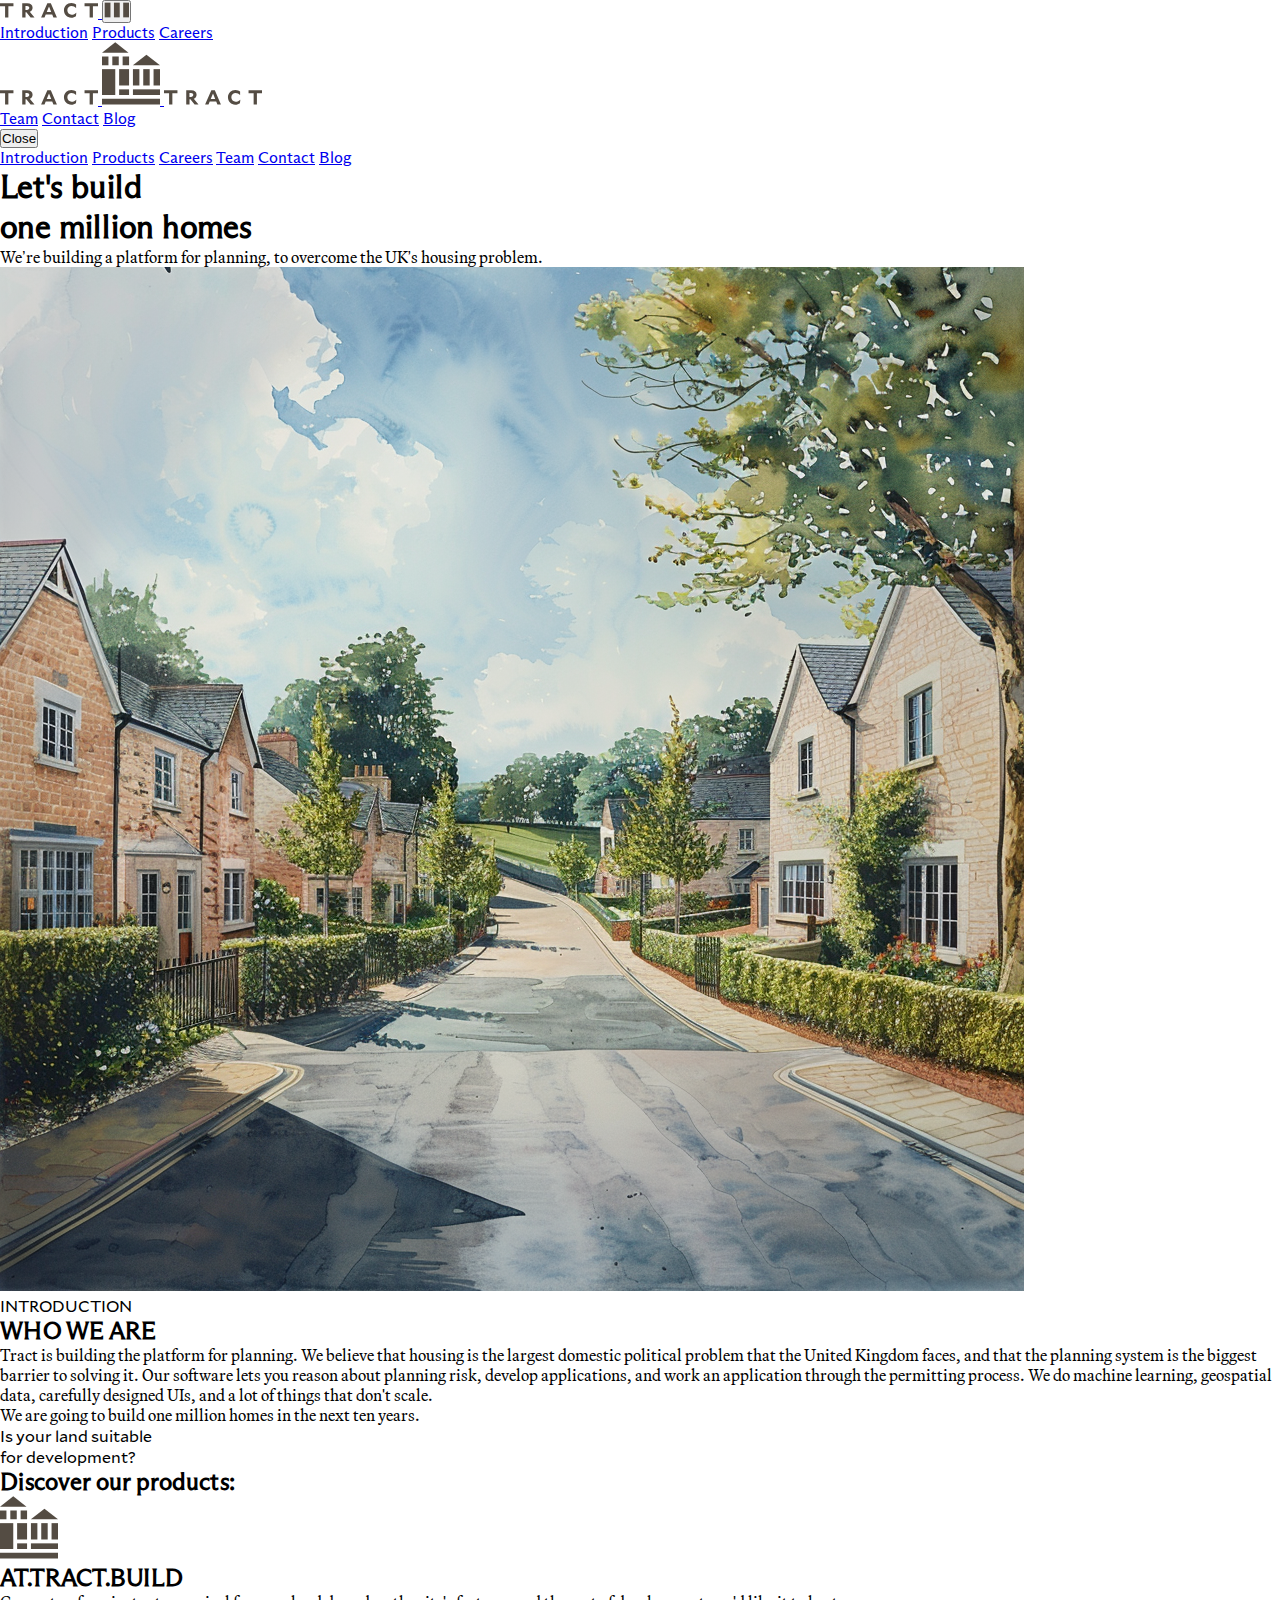
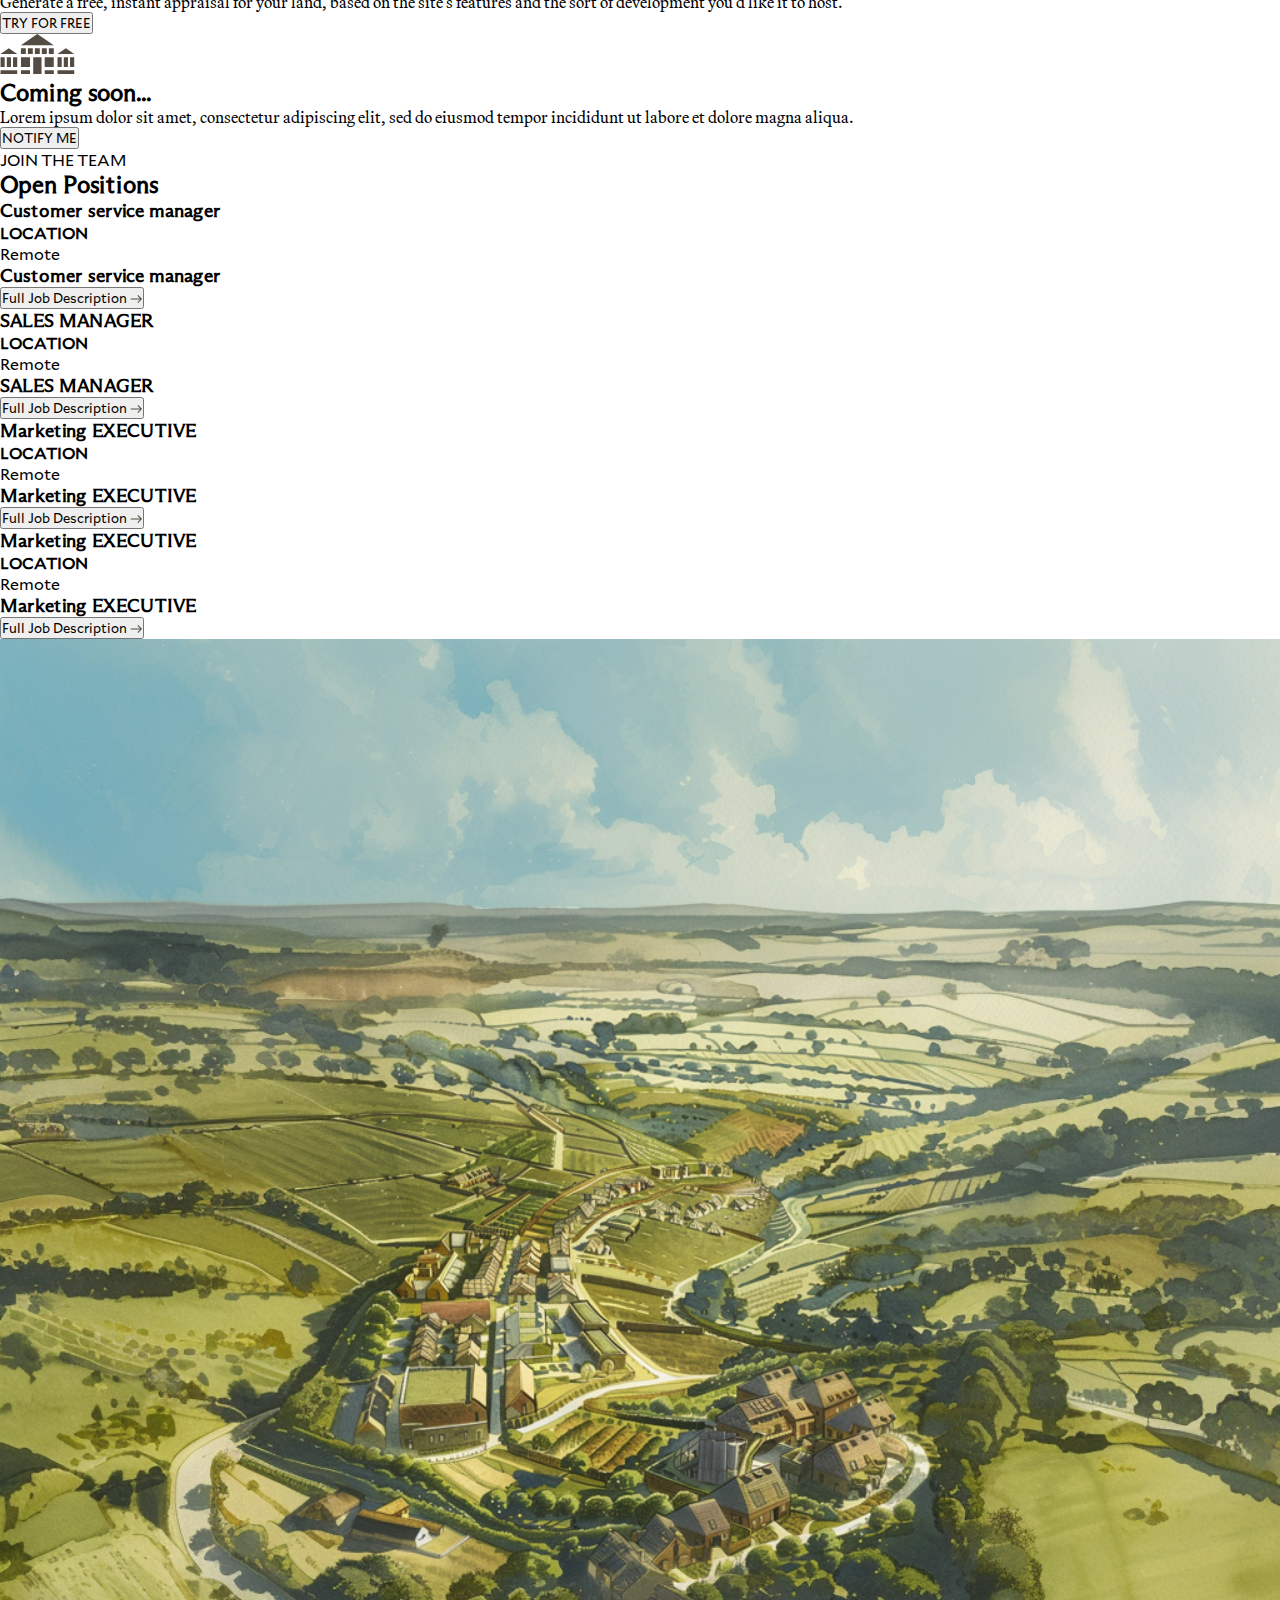
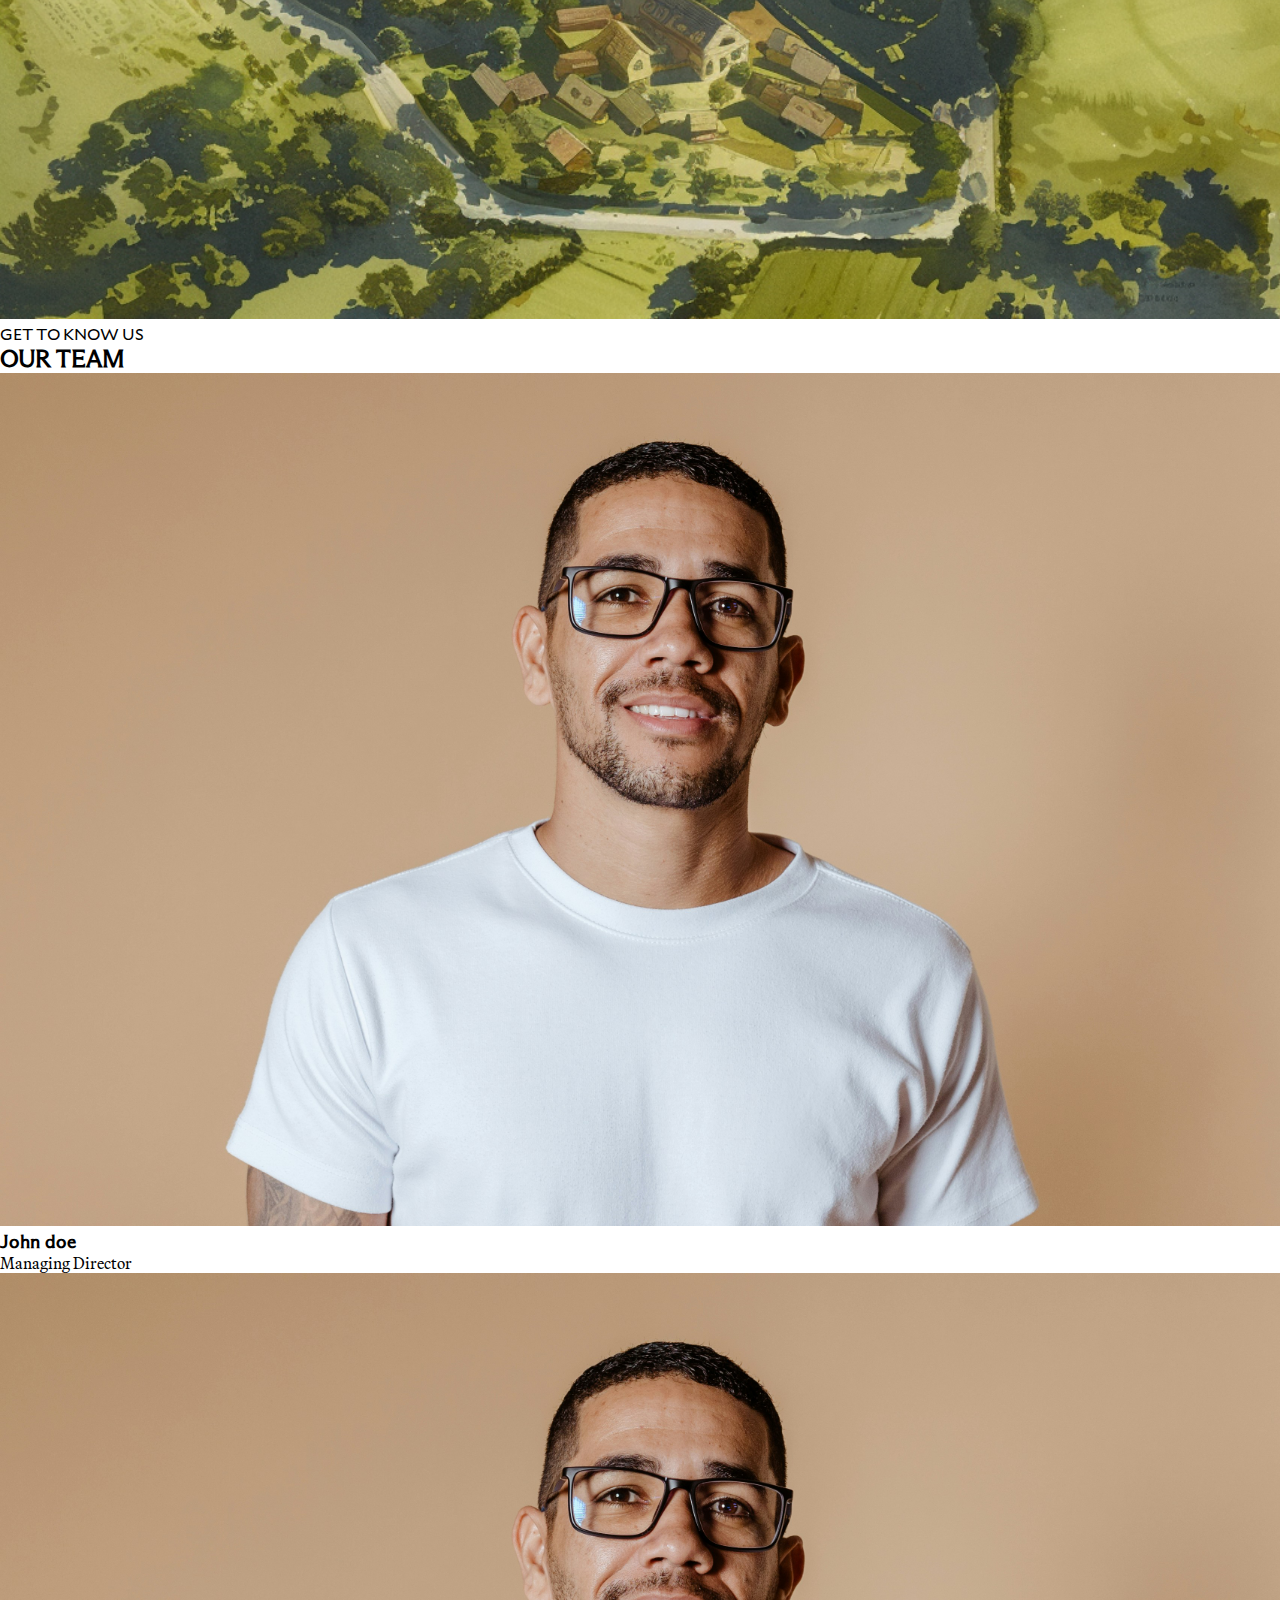
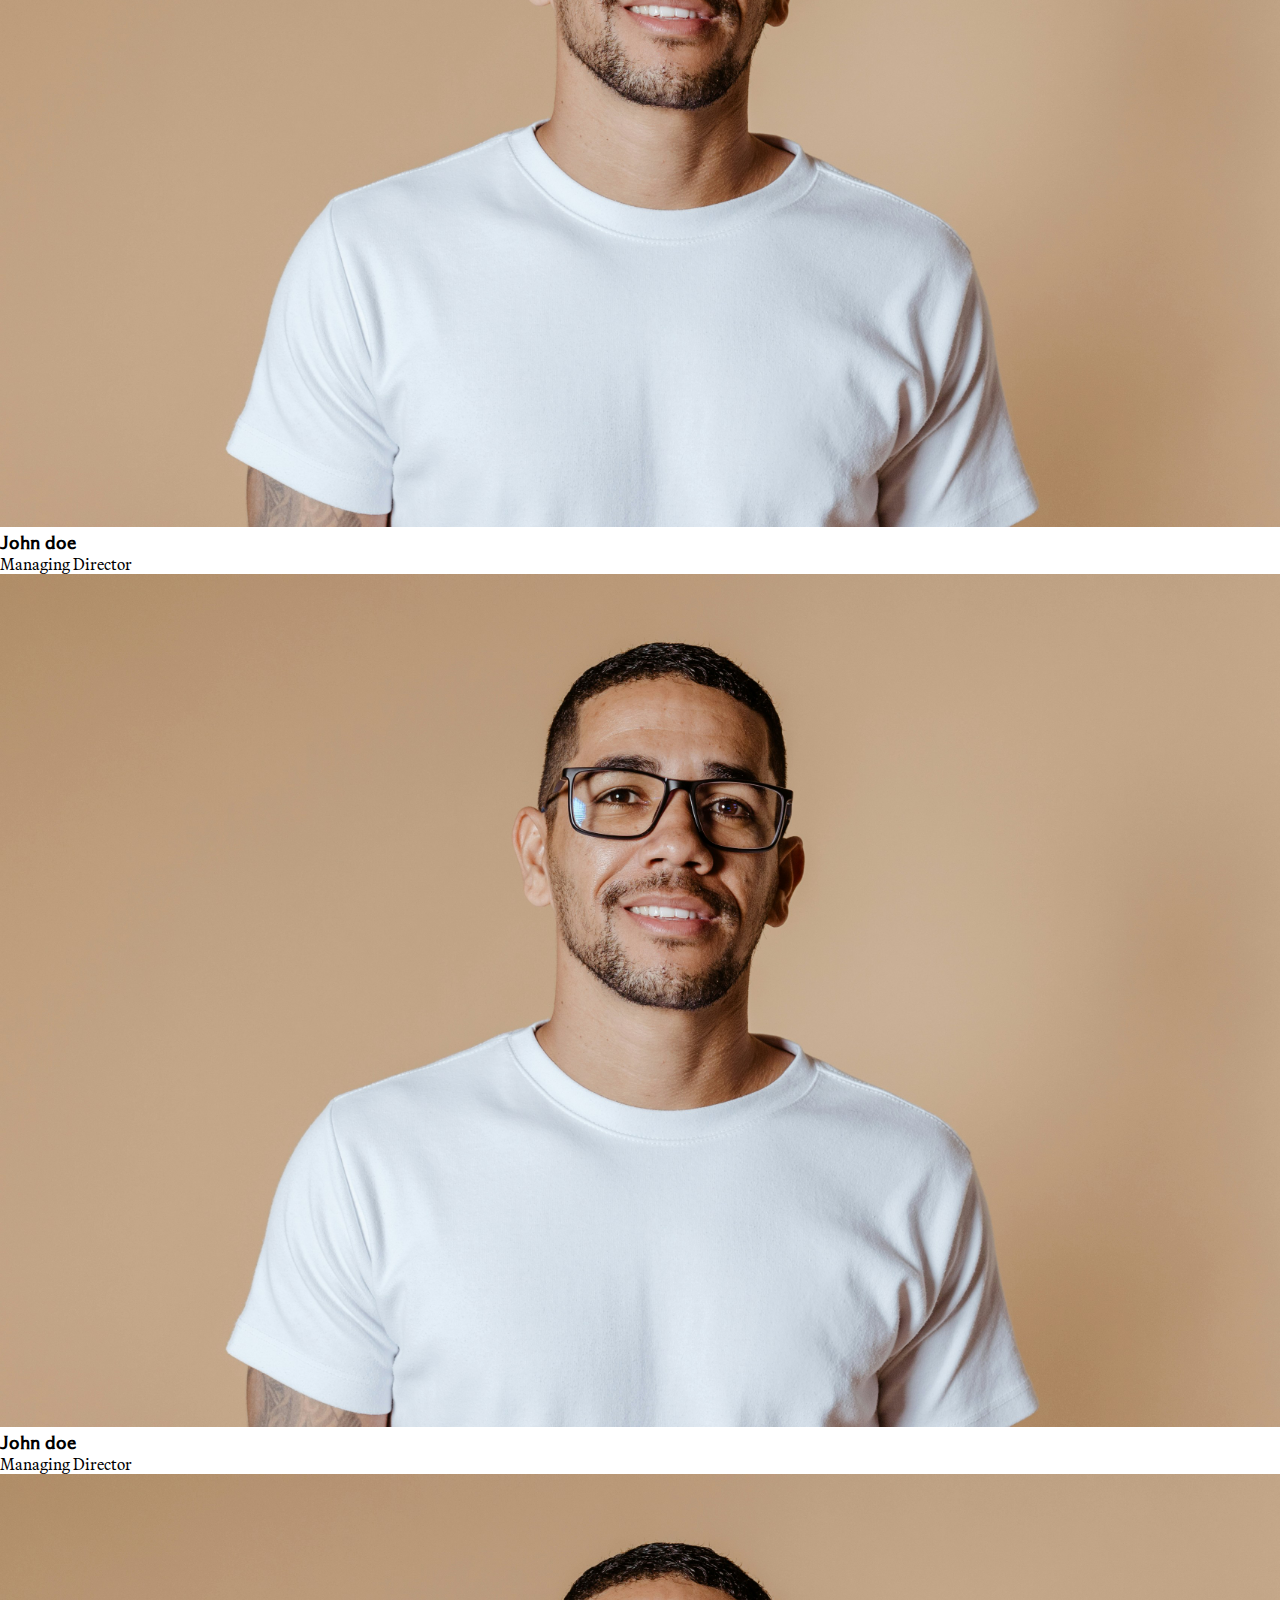
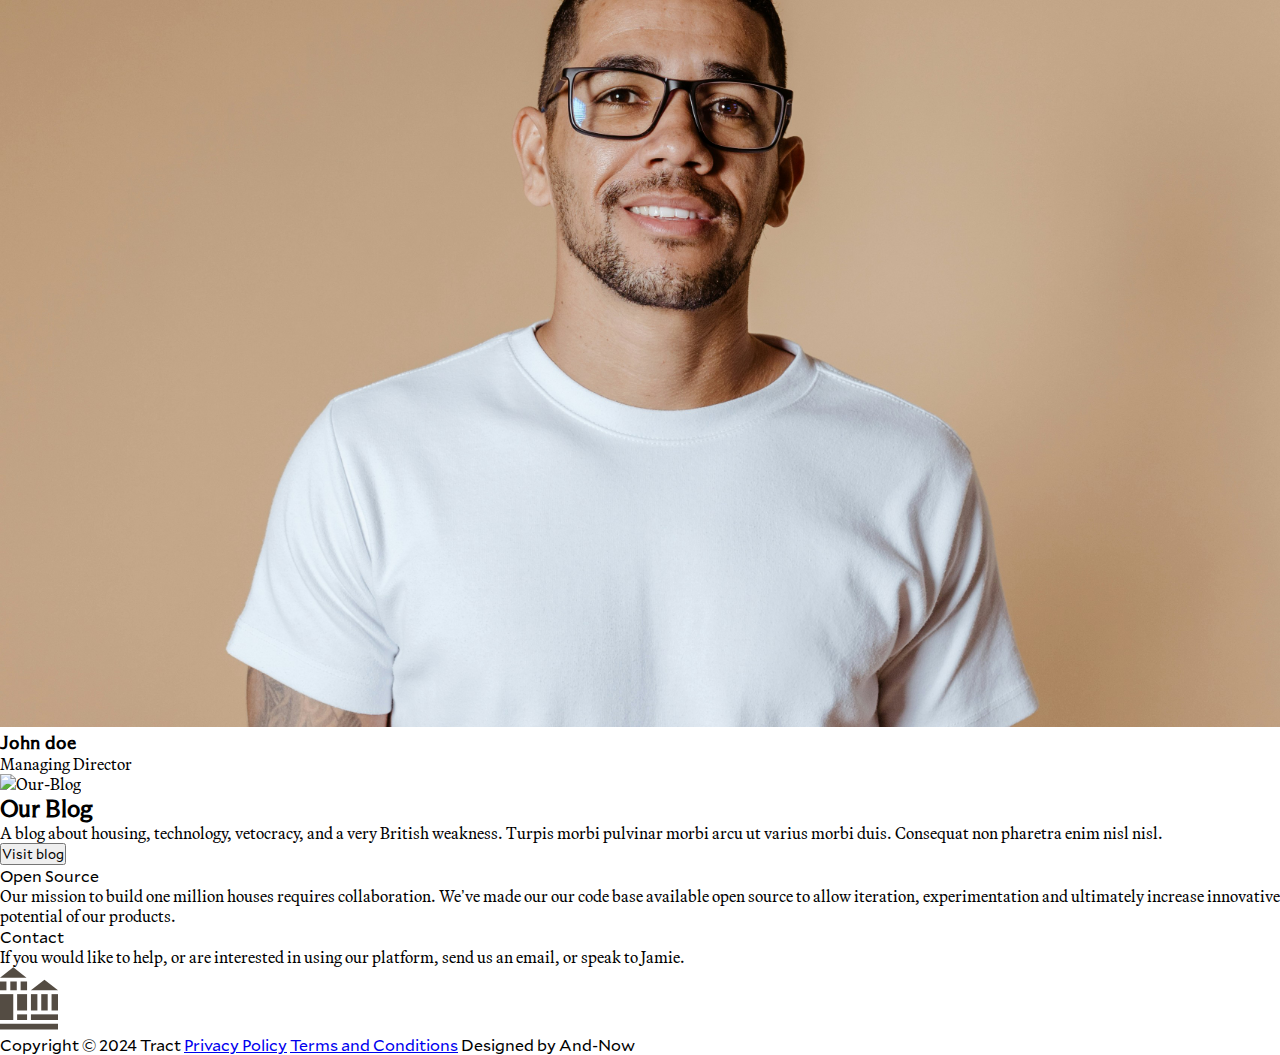
==== index.html @ 972654b4 "home page done" ====
<!DOCTYPE html>
<html lang="en">
  <head>
    <meta charset="UTF-8" />
    <meta name="viewport" content="width=device-width, initial-scale=1.0" />
    <title>Tract</title>
    <link rel="stylesheet" href="styles.css" />
    <script src="https://cdn.tailwindcss.com"></script>
    <style>
      /* Custom styles to transition background color on scroll */
      .scrolled {
        background-color: white !important;
        border-bottom: 1px solid #d2ccc6;
      }
      .scrolled .logo-with-text {
        display: none !important;
      }
      .scrolled .logo-text-holder {
        display: none !important;
      }
      .scrolled .logo-text {
        display: flex !important;
      }
    </style>
  </head>
  <body>
    <!-- Navbar Start -->
    <header
      id="navbar"
      class="fixed w-full font-abc-arizona-flare-variable lg:bg-transparent bg-[#FEFCF2] uppercase text-[#544C43] px-[20px] py-[8px] transition-colors duration-300"
    >
      <div
        class="container mx-auto flex flex-wrap items-center justify-between"
      >
        <!-- Mobile menu button -->
        <div class="lg:hidden flex w-full justify-between items-center">
          <a
            href="#"
            class="flex order-first lg:order-none lg:w-1/5 title-font font-medium items-center text-gray-900 lg:items-center lg:justify-center"
          >
            <img src="./assets/Tract.svg" alt="Logo" />
          </a>
          <button id="menu-toggle" class="block text-gray-900">
            <img src="./assets/Burger.svg" alt="Menu" />
          </button>
        </div>

        <div
          class="hidden lg:flex container mx-auto flex flex-wrap flex-col md:flex-row items-center"
        >
          <nav
            class="flex lg:w-2/5 flex-wrap gap-[48px] items-center text-base md:ml-auto"
          >
            <a href="#" class="hover:text-gray-900">Introduction</a>
            <a href="product.html" class="hover:text-gray-900">Products</a>
            <a href="#" class="hover:text-gray-900">Careers</a>
          </nav>
          <a
            href="#"
            class="flex order-first lg:order-none lg:w-1/5 title-font font-medium items-center text-gray-900 lg:items-center lg:justify-center"
          >
            <div class="logo-text-holder block w-[98px]"></div>
            <img class="logo-text hidden" src="./assets/Tract.svg" alt="Logo" />
          </a>
          <a
            href="#"
            class="logo-with-text flex flex-col absolute top-[8px] left-1/2 transform -translate-x-1/2 gap-[29px] order-first lg:order-none lg:w-1/5 title-font font-medium items-center text-gray-900 lg:items-center lg:justify-center"
          >
            <img
              class="w-[27.25px] h-[29.24px]"
              src="./assets/TractLogo.svg"
              alt="Logo"
            />
            <img src="./assets/Tract.svg" alt="Logo" />
          </a>
          <div
            class="lg:w-2/5 inline-flex flex gap-[48px] lg:justify-end ml-5 lg:ml-0"
          >
            <a href="#" class="hover:text-gray-900">Team</a>
            <a href="#" class="hover:text-gray-900">Contact</a>
            <a href="#" class="hover:text-gray-900">Blog</a>
          </div>
        </div>

        <!-- Mobile Menu -->
        <div
          id="mobile-menu"
          class="lg:hidden border-b border-b-[#D2CCC6] bg-white fixed inset-0 bg-white z-50 transform -translate-x-full transition-transform duration-300"
        >
          <div class="flex justify-end p-[20px]">
            <button
              id="close-menu"
              class="text-[#544C43] text-[12px] leading-[12px] tracking-[4%] border-b border-b-[0.5px] border-b-[#544C43] py-[5px] uppercase"
            >
              Close
            </button>
          </div>
          <nav
            class="flex text-[14px] text-[#544C43] leading-[17.25px] tracking-[4%] flex-col items-center gap-[51px] mt-12"
          >
            <a
              href="#"
              class="border-b border-b-[0.5px] border-b-[#544C43] py-[5px] uppercase hover:text-gray-700"
              >Introduction</a
            >
            <a
              href="#"
              class="border-b border-b-[0.5px] border-b-[#544C43] py-[5px] uppercase hover:text-gray-700"
              >Products</a
            >
            <a
              href="#"
              class="border-b border-b-[0.5px] border-b-[#544C43] py-[5px] uppercase hover:text-gray-700"
              >Careers</a
            >
            <a
              href="#"
              class="border-b border-b-[0.5px] border-b-[#544C43] py-[5px] uppercase hover:text-gray-700"
              >Team</a
            >
            <a
              href="#"
              class="border-b border-b-[0.5px] border-b-[#544C43] py-[5px] uppercase hover:text-gray-700"
              >Contact</a
            >
            <a
              href="#"
              class="border-b border-b-[0.5px] border-b-[#544C43] py-[5px] uppercase hover:text-gray-700"
              >Blog</a
            >
          </nav>
        </div>
      </div>
    </header>
    <!-- Navbar End -->

    <!-- Hero Section Start -->
    <div
      class="flex md:flex-row flex-col md:gap-0 gap-[30px] md:h-screen bg-[#FEFCF2] border-b border-b-[#D2CCC6]"
    >
      <div
        class="md:mt-0 mt-[80px] md:w-1/2 w-full font-[400] text-[#544C43] h-full lg:px-[60px] md:px-[30px] flex flex-col gap-[40px] my-auto items-center justify-center text-center"
      >
        <h1
          class="font-abc-arizona-flare-variable uppercase text-[52px] tracking-[2%] leading-[54.6px]"
        >
          Let's build <br />
          one million homes
        </h1>
        <p class="max-w-[453px] text-[22px] leading-[27.57px]">
          We’re building a platform for planning, to overcome the UK’s housing
          problem.
        </p>
      </div>
      <div class="md:w-1/2 w-full md:h-full h-[345px]">
        <img
          class="object-cover h-full w-full"
          src="./assets/hero-img.png"
          alt="heroImg"
        />
      </div>
    </div>
    <!-- Hero Section End -->

    <!-- Who We Are Section Start -->
    <div
      class="flex flex-col md:gap-[60px] gap-[30px] md:py-[100px] pt-[100px] pb-[50px] lg:px-[200px] md:px-[100px] px-[20px] text-[#544C43] text-center bg-transparent"
    >
      <div class="flex flex-col items-center justify-center gap-[14px]">
        <span
          class="font-mallory-trial text-[12px] leading-[16px] tracking-[4%]"
          >INTRODUCTION</span
        >
        <h2
          class="font-abc-arizona-flare-variable text-[32px] leading-[33.6px] tracking-[2%]"
        >
          WHO WE ARE
        </h2>
      </div>
      <div class="flex flex-col text-[22px] leading-[27.57px] gap-[10px]">
        <p>
          Tract is building the platform for planning. We believe that housing
          is the
          <span class="italic">largest domestic political problem</span> that
          the United Kingdom faces, and that the planning system is the biggest
          barrier to solving it. Our software lets you reason about planning
          risk, develop applications, and work an application through the
          permitting process. We do machine learning, geospatial data, carefully
          designed UIs, and a lot of things that don't scale.
        </p>
        <p>
          We are going to build <span class="italic">one million homes</span> in
          the next ten years.
        </p>
      </div>
    </div>
    <!-- Who We Are Section End -->

    <!-- Discover Our Products Section Start -->
    <div
      class="flex flex-col md:py-[100px] py-[30px] lg:gap-[166px] md:gap-[130px] gap-[31px] text-center items-center justify-center lg:px-[60px] md:px-[30px] px-[20px]"
      style="
        background-image: url('./assets/discover-products-img.svg');
        background-size: cover;
        background-position: center;
      "
    >
      <div class="flex flex-col uppercase gap-[14px] text-[#FEFCF2]">
        <span
          class="font-mallory-trial text-[12px] leading-[16px] tracking-[4%]"
          >Is your land suitable <br />
          for development?</span
        >
        <h2
          class="font-abc-arizona-flare-variable text-[32px] leading-[33.6px] tracking-[2%]"
        >
          Discover our products:
        </h2>
      </div>

      <div
        class="flex md:flex-row flex-col justify-center gap-[40px] md:pb-[100px]"
      >
        <div
          class="bg-[#FFB097] md:px-[98px] px-[20px] text-[#544C43] md:py-[60px] py-[20px] flex flex-col gap-[20px]"
        >
          <div class="flex flex-col mx-auto gap-[8px]">
            <img
              class="w-[38.22px] h-[43.2px] mx-auto"
              src="./assets/TractLogo.svg"
              alt="Logo"
            />
            <h2
              class="font-abc-arizona-flare-variable uppercase text-[20px] leading-[21px] tracking-[2%]"
            >
              AT.TRACT.BUILD
            </h2>
          </div>
          <div class="flex flex-col gap-[30px]">
            <p class="text-[15px] leading-[22.5px]">
              Generate a free, instant appraisal for your land, based on the
              site's features and the sort of development you'd like it to host.
            </p>
            <button
              class="font-mallory-trial text-[12px] uppercase w-fit mx-auto leading-[16px] tracking-[4%] text-[#FEFCF2] bg-[#544C43] rounded-[50px] px-[20px] py-[10px]"
            >
              TRY FOR FREE
            </button>
          </div>
        </div>
        <div
          class="bg-[#75CDE0] md:px-[98px] px-[20px] text-[#544C43] md:py-[60px] py-[20px] flex flex-col gap-[20px]"
        >
          <div class="flex flex-col mx-auto gap-[8px]">
            <img
              class="w-[73.81px] h-[40px] mx-auto"
              src="./assets/UnionLogo.svg"
              alt="Logo"
            />
            <h2
              class="font-abc-arizona-flare-variable uppercase text-[20px] leading-[21px] tracking-[2%]"
            >
              Coming soon...
            </h2>
          </div>
          <div class="flex flex-col gap-[30px]">
            <p class="text-[15px] leading-[22.5px]">
              Lorem ipsum dolor sit amet, consectetur adipiscing elit, sed do
              eiusmod tempor incididunt ut labore et dolore magna aliqua.
            </p>
            <button
              class="font-mallory-trial text-[12px] uppercase w-fit mx-auto leading-[16px] tracking-[4%] text-[#FEFCF2] bg-[#544C43] rounded-[50px] px-[20px] py-[10px]"
            >
              NOTIFY ME
            </button>
          </div>
        </div>
      </div>
    </div>
    <!-- Discover Our Products Section End -->

    <!-- Open Position Section Start -->
    <div
      class="flex flex-col items-center text-[#544C43] justify-center gap-[60px] md:py-[100px] py-[50px] lg:px-[60px] px-[20px]"
    >
      <div class="flex flex-col text-center text-[#544C43] gap-[14px]">
        <span
          class="font-mallory-trial text-[12px] leading-[16px] tracking-[4%]"
          >JOIN THE TEAM</span
        >
        <h2
          class="font-abc-arizona-flare-variable text-[32px] uppercase leading-[33.6px] tracking-[2%]"
        >
          Open Positions
        </h2>
      </div>

      <div class="flex justify-center w-full gap-[40px]">
        <div class="flex flex-col w-full">
          <div
            class="flex md:flex-row flex-col w-full md:pb-[60px] md:pt-[20px] py-[30px] border-t border-[#D2CCC6] gap-[18px]"
          >
            <h3
              class="md:hidden block font-abc-arizona-flare-variable text-left uppercase text-[20px] leading-[21px] tracking-[2%]"
            >
              Customer service manager
            </h3>
            <div class="flex justify-between w-full gap-[6px]">
              <div
                class="grid md:grid-cols-[auto_1fr] grid-cols-1 text-left justify-between lg:gap-[100px] md:gap-[50px] gap-[18px]"
              >
                <span
                  class="md:order-1 order-2 font-mallory-trial md:gap-0 gap-[4px] w-fit text-[12px] flex flex-col"
                >
                  <h4 class="leading-[16px] tracking-[4%] uppercase">
                    LOCATION
                  </h4>
                  <p class="leading-[16.8px]">Remote</p>
                </span>
                <h3
                  class="md:flex hidden md:order-2 order-1 font-abc-arizona-flare-variable text-left uppercase text-[20px] leading-[21px] tracking-[2%]"
                >
                  Customer service manager
                </h3>
              </div>

              <h6
                class="w-max text-[12px] leading-[16px] tracking-[4%] flex md:items-start items-end"
              >
                <button
                  class="md:px-0 md:py-0 px-[12px] py-[7px] md:border-0 border border-[#D2CCC6] uppercase rounded-[50px] w-max font-mallory-trial flex items-center gap-[10px]"
                >
                  Full Job Description
                  <svg
                    width="12"
                    height="8"
                    viewBox="0 0 12 8"
                    fill="none"
                    xmlns="http://www.w3.org/2000/svg"
                  >
                    <path
                      fill-rule="evenodd"
                      clip-rule="evenodd"
                      d="M10.1627 4.45407L0.764038 4.45406V3.45406L10.1254 3.45407L7.47258 0.69308L8.19368 0.000244141L11.6705 3.61887L12 3.96185L11.6739 4.3081L8.19711 7.9996L7.46915 7.31398L10.1627 4.45407Z"
                      fill="#544C43"
                    />
                  </svg>
                </button>
              </h6>
            </div>
          </div>
          <div
            class="flex md:flex-row flex-col w-full md:pb-[60px] md:pt-[20px] py-[30px] border-t border-[#D2CCC6] gap-[18px]"
          >
            <h3
              class="md:hidden block font-abc-arizona-flare-variable text-left uppercase text-[20px] leading-[21px] tracking-[2%]"
            >
              SALES MANAGER
            </h3>
            <div class="flex justify-between w-full gap-[6px]">
              <div
                class="grid md:grid-cols-[auto_1fr] grid-cols-1 text-left justify-between lg:gap-[100px] md:gap-[50px] gap-[18px]"
              >
                <span
                  class="md:order-1 order-2 font-mallory-trial md:gap-0 gap-[4px] w-fit text-[12px] flex flex-col"
                >
                  <h4 class="leading-[16px] tracking-[4%] uppercase">
                    LOCATION
                  </h4>
                  <p class="leading-[16.8px]">Remote</p>
                </span>
                <h3
                  class="md:flex hidden md:order-2 order-1 font-abc-arizona-flare-variable text-left uppercase text-[20px] leading-[21px] tracking-[2%]"
                >
                  SALES MANAGER
                </h3>
              </div>

              <h6
                class="w-max text-[12px] leading-[16px] tracking-[4%] flex md:items-start items-end"
              >
                <button
                  class="md:px-0 md:py-0 px-[12px] py-[7px] md:border-0 border border-[#D2CCC6] uppercase rounded-[50px] w-max font-mallory-trial flex items-center gap-[10px]"
                >
                  Full Job Description
                  <svg
                    width="12"
                    height="8"
                    viewBox="0 0 12 8"
                    fill="none"
                    xmlns="http://www.w3.org/2000/svg"
                  >
                    <path
                      fill-rule="evenodd"
                      clip-rule="evenodd"
                      d="M10.1627 4.45407L0.764038 4.45406V3.45406L10.1254 3.45407L7.47258 0.69308L8.19368 0.000244141L11.6705 3.61887L12 3.96185L11.6739 4.3081L8.19711 7.9996L7.46915 7.31398L10.1627 4.45407Z"
                      fill="#544C43"
                    />
                  </svg>
                </button>
              </h6>
            </div>
          </div>
          <div
            class="flex md:flex-row flex-col w-full md:pb-[60px] md:pt-[20px] py-[30px] border-t border-[#D2CCC6] gap-[18px]"
          >
            <h3
              class="md:hidden block font-abc-arizona-flare-variable text-left uppercase text-[20px] leading-[21px] tracking-[2%]"
            >
              Marketing EXECUTIVE
            </h3>
            <div class="flex justify-between w-full gap-[6px]">
              <div
                class="grid md:grid-cols-[auto_1fr] grid-cols-1 text-left justify-between lg:gap-[100px] md:gap-[50px] gap-[18px]"
              >
                <span
                  class="md:order-1 order-2 font-mallory-trial md:gap-0 gap-[4px] w-fit text-[12px] flex flex-col"
                >
                  <h4 class="leading-[16px] tracking-[4%] uppercase">
                    LOCATION
                  </h4>
                  <p class="leading-[16.8px]">Remote</p>
                </span>
                <h3
                  class="md:flex hidden md:order-2 order-1 font-abc-arizona-flare-variable text-left uppercase text-[20px] leading-[21px] tracking-[2%]"
                >
                  Marketing EXECUTIVE
                </h3>
              </div>

              <h6
                class="w-max text-[12px] leading-[16px] tracking-[4%] flex md:items-start items-end"
              >
                <button
                  class="md:px-0 md:py-0 px-[12px] py-[7px] md:border-0 border border-[#D2CCC6] uppercase rounded-[50px] w-max font-mallory-trial flex items-center gap-[10px]"
                >
                  Full Job Description
                  <svg
                    width="12"
                    height="8"
                    viewBox="0 0 12 8"
                    fill="none"
                    xmlns="http://www.w3.org/2000/svg"
                  >
                    <path
                      fill-rule="evenodd"
                      clip-rule="evenodd"
                      d="M10.1627 4.45407L0.764038 4.45406V3.45406L10.1254 3.45407L7.47258 0.69308L8.19368 0.000244141L11.6705 3.61887L12 3.96185L11.6739 4.3081L8.19711 7.9996L7.46915 7.31398L10.1627 4.45407Z"
                      fill="#544C43"
                    />
                  </svg>
                </button>
              </h6>
            </div>
          </div>
          <div
            class="flex md:flex-row flex-col w-full md:pb-[60px] md:pt-[20px] py-[30px] border-t border-[#D2CCC6] gap-[18px]"
          >
            <h3
              class="md:hidden block font-abc-arizona-flare-variable text-left uppercase text-[20px] leading-[21px] tracking-[2%]"
            >
              Marketing EXECUTIVE
            </h3>
            <div class="flex justify-between w-full gap-[6px]">
              <div
                class="grid md:grid-cols-[auto_1fr] grid-cols-1 text-left justify-between lg:gap-[100px] md:gap-[50px] gap-[18px]"
              >
                <span
                  class="md:order-1 order-2 font-mallory-trial md:gap-0 gap-[4px] w-fit text-[12px] flex flex-col"
                >
                  <h4 class="leading-[16px] tracking-[4%] uppercase">
                    LOCATION
                  </h4>
                  <p class="leading-[16.8px]">Remote</p>
                </span>
                <h3
                  class="md:flex hidden md:order-2 order-1 font-abc-arizona-flare-variable text-left uppercase text-[20px] leading-[21px] tracking-[2%]"
                >
                  Marketing EXECUTIVE
                </h3>
              </div>

              <h6
                class="w-max text-[12px] leading-[16px] tracking-[4%] flex md:items-start items-end"
              >
                <button
                  class="md:px-0 md:py-0 px-[12px] py-[7px] md:border-0 border border-[#D2CCC6] uppercase rounded-[50px] w-max font-mallory-trial flex items-center gap-[10px]"
                >
                  Full Job Description
                  <svg
                    width="12"
                    height="8"
                    viewBox="0 0 12 8"
                    fill="none"
                    xmlns="http://www.w3.org/2000/svg"
                  >
                    <path
                      fill-rule="evenodd"
                      clip-rule="evenodd"
                      d="M10.1627 4.45407L0.764038 4.45406V3.45406L10.1254 3.45407L7.47258 0.69308L8.19368 0.000244141L11.6705 3.61887L12 3.96185L11.6739 4.3081L8.19711 7.9996L7.46915 7.31398L10.1627 4.45407Z"
                      fill="#544C43"
                    />
                  </svg>
                </button>
              </h6>
            </div>
          </div>
        </div>
        <div class="md:flex hidden w-[280px]">
          <img
            width="100%"
            height="100%"
            class="object-cover h-full"
            src="./assets/open-position-img.jpg"
            alt="open-position-img"
          />
        </div>
      </div>
    </div>
    <!-- Open Position Section End -->

    <!-- Our Team Section Start -->
    <div
      class="flex flex-col text-center text-[#544C43] items-center justify-center gap-[60px] md:py-[100px] py-[50px] lg:px-[60px] md:px-[30px] px-[20px]"
    >
      <div class="flex flex-col text-[#544C43] gap-[14px]">
        <span
          class="font-mallory-trial text-[12px] leading-[16px] tracking-[4%]"
          >GET TO KNOW US</span
        >
        <h2
          class="font-abc-arizona-flare-variable text-[32px] leading-[33.6px] tracking-[2%]"
        >
          OUR TEAM
        </h2>
      </div>
      <div class="grid md:grid-cols-4 grid-cols-2 md:gap-[40px] gap-[20px]">
        <div
          class="flex flex-col gap-[12px] md:pb-0 pb-[20px] md-border-b-0 border-b border-b-[#D2CCC6]"
        >
          <img
            width="100%"
            height="100%"
            class="object-cover"
            src="./assets/team-member-img.jpg"
            alt="member-img"
          />
          <div>
            <h3
              class="font-abc-arizona-flare-variable text-[16px] leading-[16.8px] tracking-[2%] uppercase"
            >
              John doe
            </h3>
            <p class="text-[15px] leading-[22.5px]">Managing Director</p>
          </div>
        </div>
        <div
          class="flex flex-col gap-[12px] md:pb-0 pb-[20px] md-border-b-0 border-b border-b-[#D2CCC6]"
        >
          <img
            width="100%"
            height="100%"
            class="object-cover"
            src="./assets/team-member-img.jpg"
            alt="member-img"
          />
          <div>
            <h3
              class="font-abc-arizona-flare-variable text-[16px] leading-[16.8px] tracking-[2%] uppercase"
            >
              John doe
            </h3>
            <p class="text-[15px] leading-[22.5px]">Managing Director</p>
          </div>
        </div>
        <div
          class="flex flex-col gap-[12px] md:pb-0 pb-[20px] md-border-b-0 border-b border-b-[#D2CCC6]"
        >
          <img
            width="100%"
            height="100%"
            class="object-cover"
            src="./assets/team-member-img.jpg"
            alt="member-img"
          />
          <div>
            <h3
              class="font-abc-arizona-flare-variable text-[16px] leading-[16.8px] tracking-[2%] uppercase"
            >
              John doe
            </h3>
            <p class="text-[15px] leading-[22.5px]">Managing Director</p>
          </div>
        </div>
        <div
          class="flex flex-col gap-[12px] md:pb-0 pb-[20px] md-border-b-0 border-b border-b-[#D2CCC6]"
        >
          <img
            width="100%"
            height="100%"
            class="object-cover"
            src="./assets/team-member-img.jpg"
            alt="member-img"
          />
          <div>
            <h3
              class="font-abc-arizona-flare-variable text-[16px] leading-[16.8px] tracking-[2%] uppercase"
            >
              John doe
            </h3>
            <p class="text-[15px] leading-[22.5px]">Managing Director</p>
          </div>
        </div>
      </div>
    </div>
    <!-- Our Team Section End -->

    <!-- Our Blog Section Start -->
    <div class="flex md:flex-row flex-col md:h-[404px] w-full">
      <div class="flex md:order-1 order-2 w-full md:h-full h-[345px]">
        <img
          class="object-cover bg-top h-full"
          src="./assets/our-blog-img.svg"
          alt="Our-Blog"
          width="100%"
          height="100%"
        />
      </div>
      <div
        class="md:order-2 order-1 md:max-w-[473px] w-full md:py-[100px] py-[50px] md:px-[40px] px-[20px] bg-[#544C43] flex flex-col md:gap-[40px] gap-[30px] items-center justify-center text-center"
      >
        <h2
          class="font-abc-arizona-flare-variable text-[32px] text-[#FEFCF2] leading-[33.6px] tracking-[2%] uppercase"
        >
          Our Blog
        </h2>
        <div class="flex flex-col gap-[20px]">
          <p class="text-[15px] text-[#FEFCF2] leading-[22.5px]">
            A blog about housing, technology, vetocracy, and a very British
            weakness. Turpis morbi pulvinar morbi arcu ut varius morbi duis.
            Consequat non pharetra enim nisl nisl.
          </p>
          <button
            class="font-mallory-trial text-[12px] w-fit mx-auto text-[#544C43] leading-[16px] tracking-[4%] bg-[#FEFCF2] px-[20px] py-[10px] rounded-[50px] uppercase"
          >
            Visit blog
          </button>
        </div>
      </div>
    </div>
    <!-- Our Blog Section End -->

    <!-- Footer Start -->
    <footer
      class="flex flex-col md:py-[100px] py-[30px] lg:px-[250px] md:px-[180px] px-[20px] bg-[#8EA75F] text-center text-[#544C43] font-[400]"
    >
      <div class="flex flex-col gap-[40px] md:pb-[100px] pb-[40px]">
        <span
          class="uppercase font-mallory-trial text-[12px] leading-[16px] tracking-[4%]"
          >Open Source</span
        >
        <p
          class="md:text-[32px] text-[20px] md:leading-[40.1px] leading-[25.06px]"
        >
          Our mission to build one million houses requires collaboration. We’ve
          made our our code base
          <span class="underline italic">available open source</span> to allow
          iteration, experimentation and ultimately increase innovative
          potential of our products.
        </p>
      </div>

      <div class="flex flex-col gap-[40px] md:pb-[120px] pb-[40px]">
        <span
          class="uppercase font-mallory-trial text-[12px] leading-[16px] tracking-[4%]"
          >Contact</span
        >
        <p
          class="md:text-[32px] text-[20px] md:leading-[40.1px] leading-[25.06px]"
        >
          If you would like to help, or are interested in using our
          platform, send us an <span class="underline italic">email</span>,
          or speak to <span class="underline italic">Jamie</span>.
        </p>
      </div>

      <div class="flex items-center justify-center md:pb-[120px] pb-[40px]">
        <img src="./assets/TractLogo.svg" alt="Logo" />
      </div>

      <div
        class="font-mallory-trial grid lg:grid-cols-4 grid-cols-2 items-center font-[400] text-[12px] leading-[16.8px] justify-between gap-[7px]"
      >
        <span class="lg:text-center text-left">Copyright © 2024 Tract</span>
        <a class="lg:text-center text-right" href="#">Privacy Policy</a>
        <a class="lg:text-center text-left" href="#">Terms and Conditions</a>
        <span class="lg:text-center text-right">Designed by And-Now</span>
      </div>
    </footer>
    <!-- Footer End -->

    <script>
      // JavaScript for mobile menu toggle
      const menuToggle = document.getElementById("menu-toggle");
      const mobileMenu = document.getElementById("mobile-menu");
      const closeMenu = document.getElementById("close-menu");
      const navbar = document.getElementById("navbar");

      menuToggle.addEventListener("click", () => {
        mobileMenu.classList.remove("-translate-x-full");
      });

      closeMenu.addEventListener("click", () => {
        mobileMenu.classList.add("-translate-x-full");
      });

      // Change navbar background on scroll
      window.addEventListener("scroll", () => {
        if (window.scrollY > 0) {
          navbar.classList.add("scrolled");
        } else {
          navbar.classList.remove("scrolled");
        }
      });
    </script>
  </body>
</html>
---- styles.css ----
@font-face {
  font-family: "TestMartinaPlantijn-Regular";
  src: url("./assets/fonts/TestMartinaPlantijn-Regular-BF663c36d1ec6d5.otf")
    format("opentype");
  font-weight: normal;
  font-style: normal;
}

@font-face {
  font-family: "TestMartinaPlantijn-Italic";
  src: url("./assets/fonts/TestMartinaPlantijn-Italic-BF663c36d1ed0f9.otf")
    format("opentype");
  font-weight: normal;
  font-style: normal;
}

@font-face {
  font-family: "ABCArizonaFlareVariable-Trial";
  src: url("./assets/fonts/ABCArizonaFlareVariable-Trial.ttf")
    format("truetype");
  font-weight: normal;
  font-style: normal;
}

@font-face {
  font-family: "Mallory-Book";
  src: url("./assets/fonts/Mallory-Book.ttf") format("truetype");
  font-weight: normal;
  font-style: normal;
}

body {
  font-family: "TestMartinaPlantijn-Regular", sans-serif;
}



.font-test-martina-plantijn-italic {
  font-family: "TestMartinaPlantijn-Italic", sans-serif;
}

.font-abc-arizona-flare-variable {
  font-family: "ABCArizonaFlareVariable-Trial", sans-serif;
}

.font-mallory-trial {
  font-family: "Mallory-Book";
}

* {
  margin: 0;
  padding: 0;
  box-sizing: border-box;
}
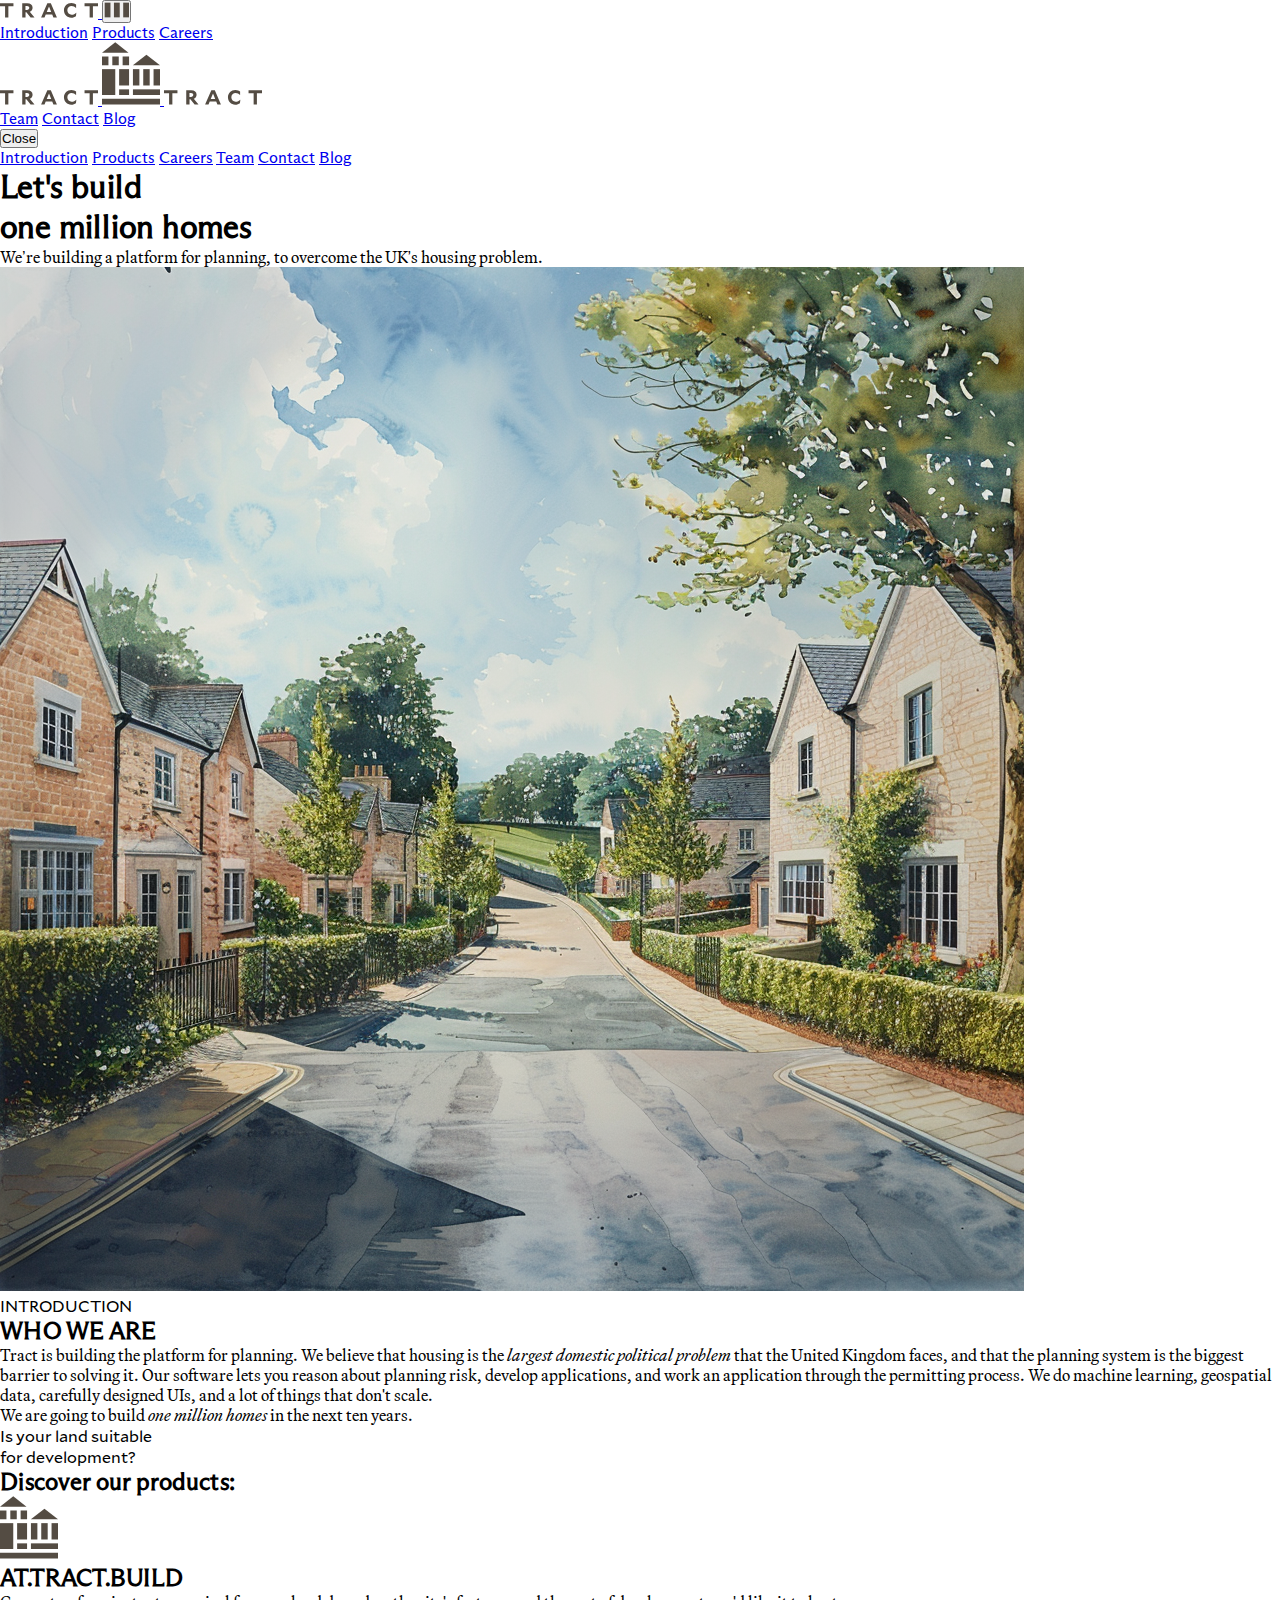
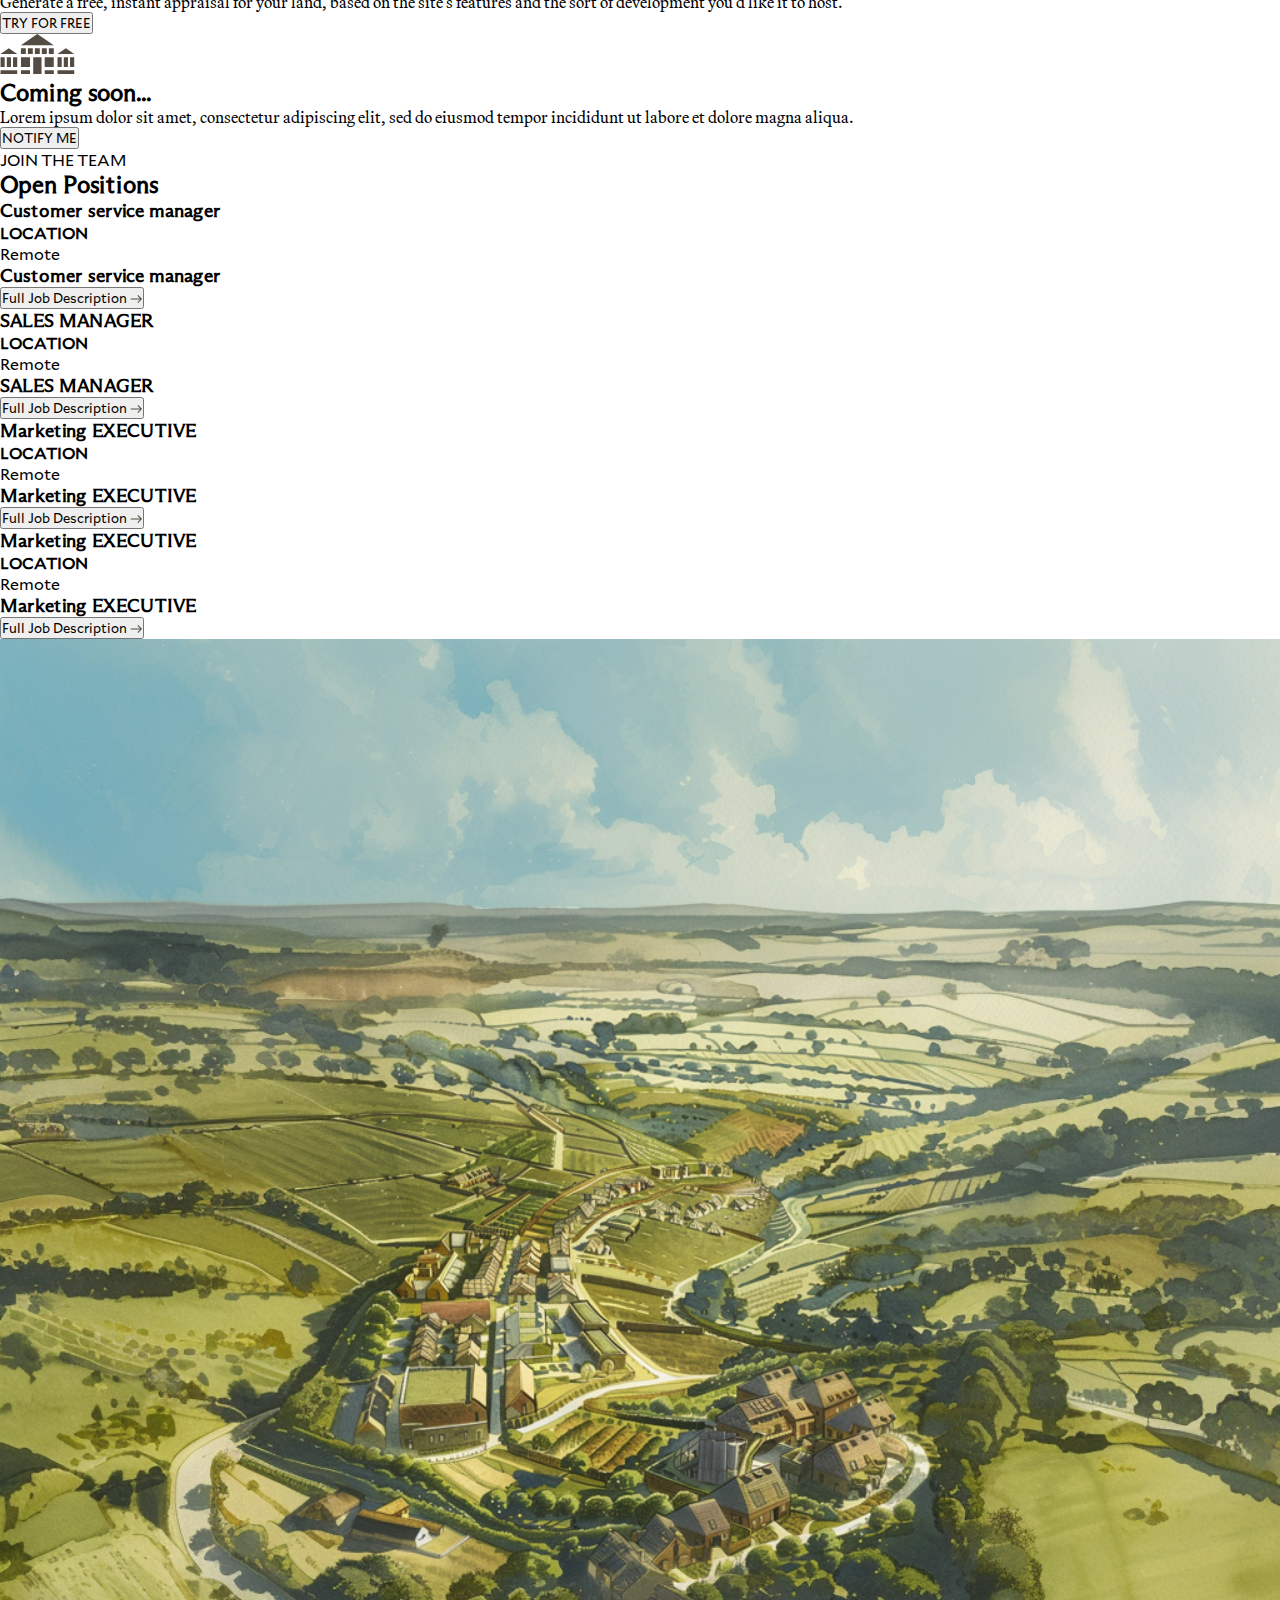
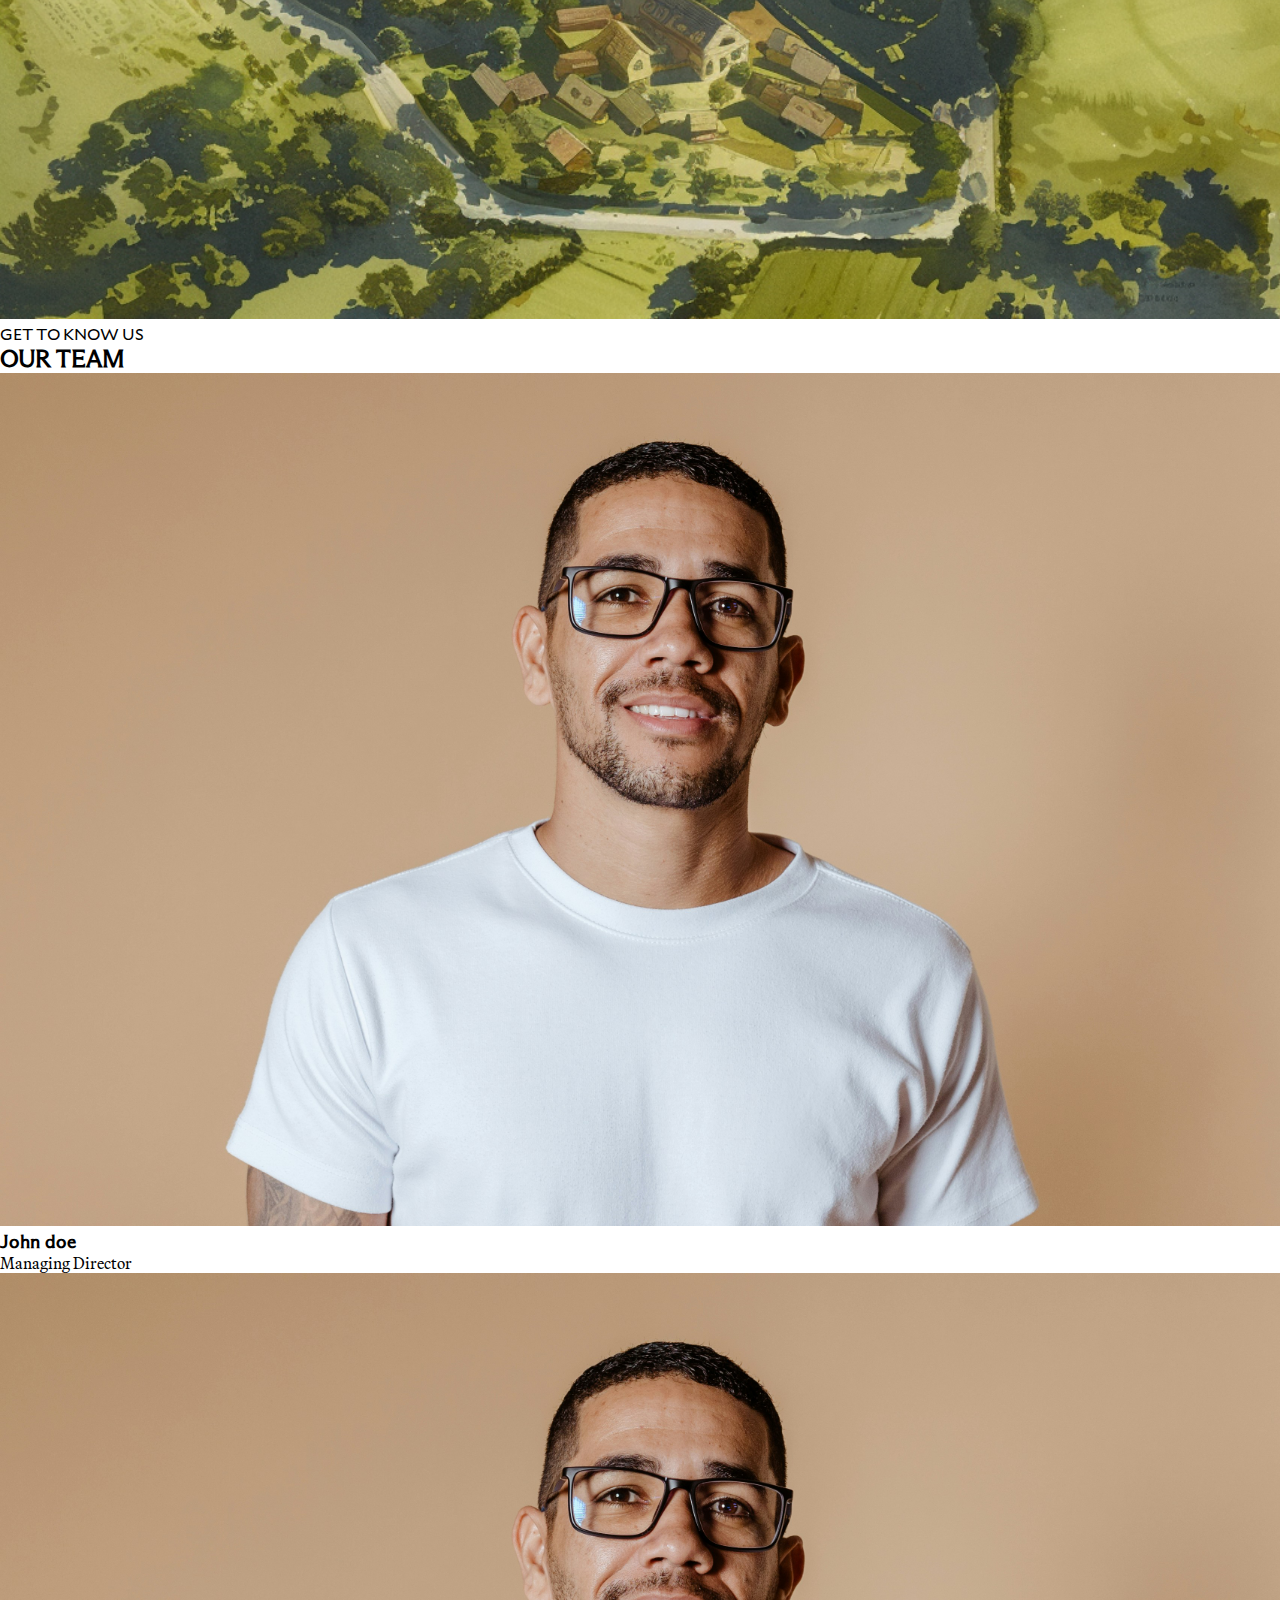
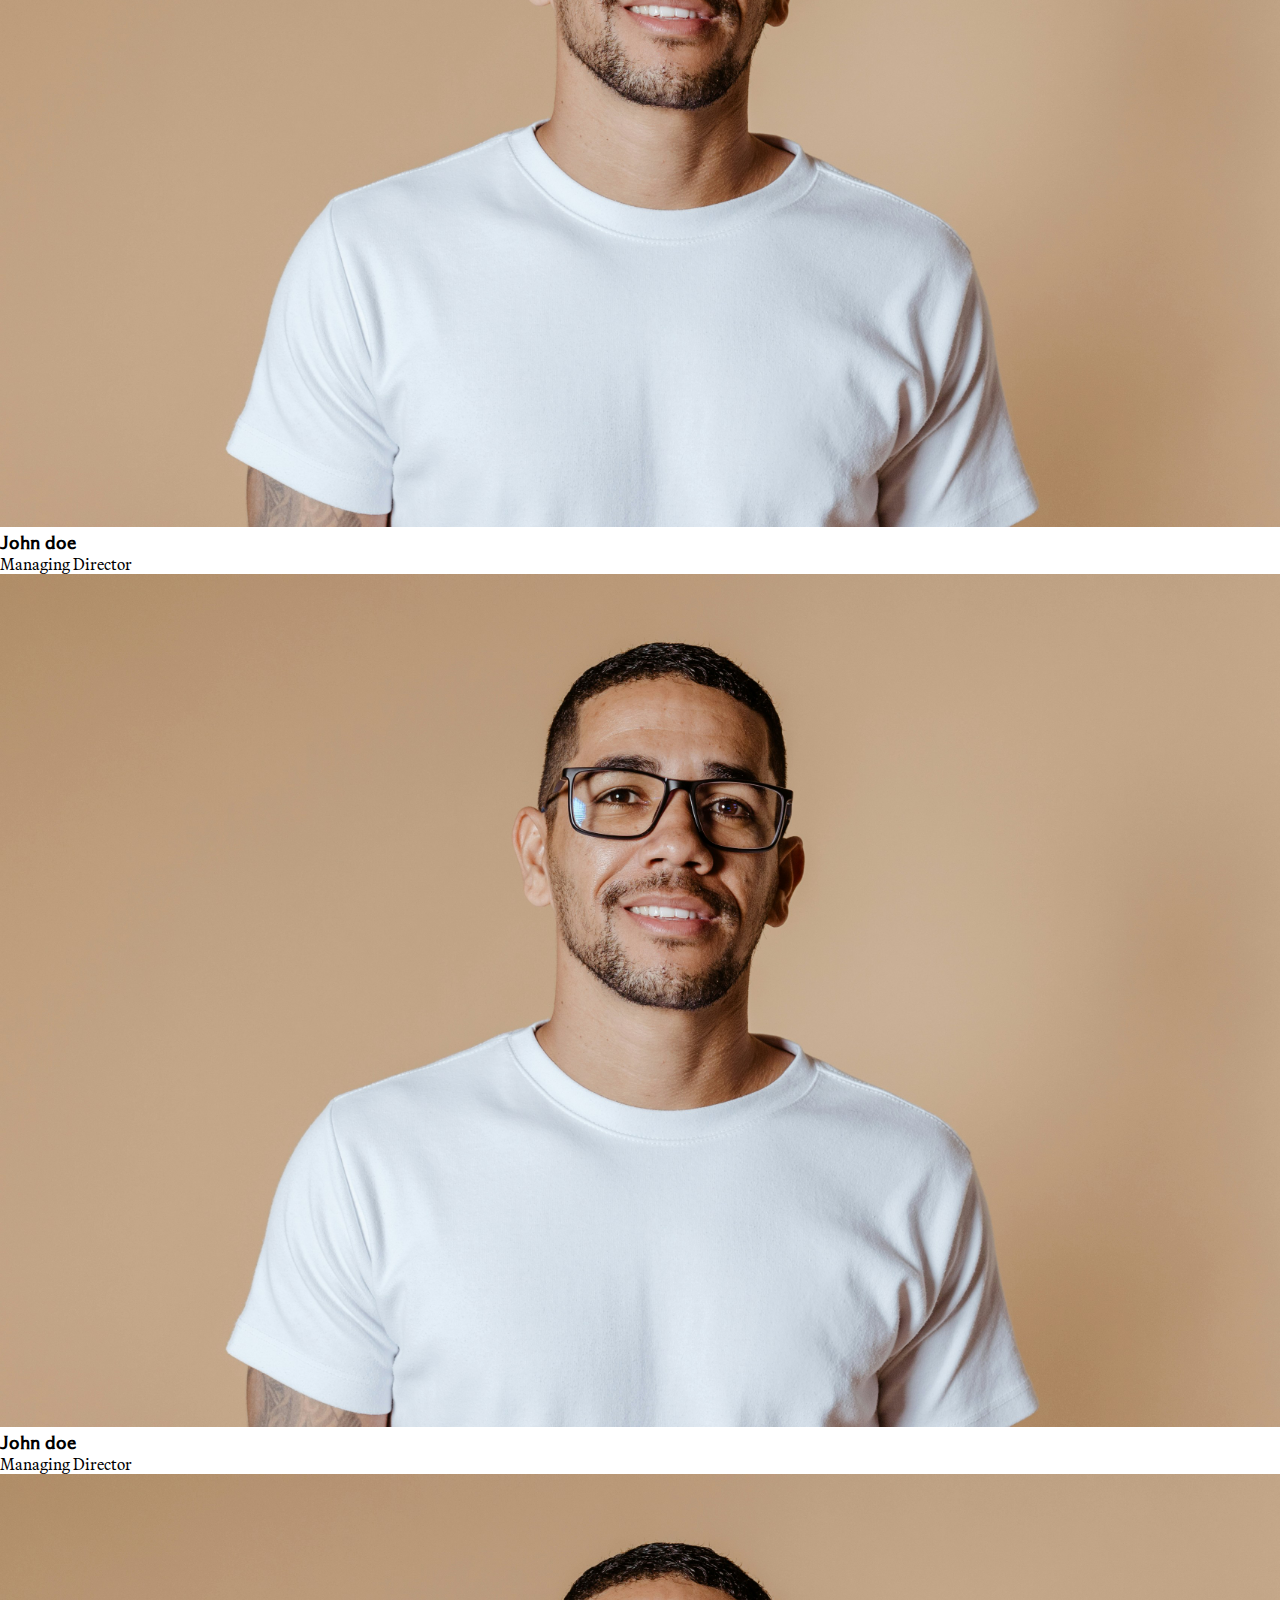
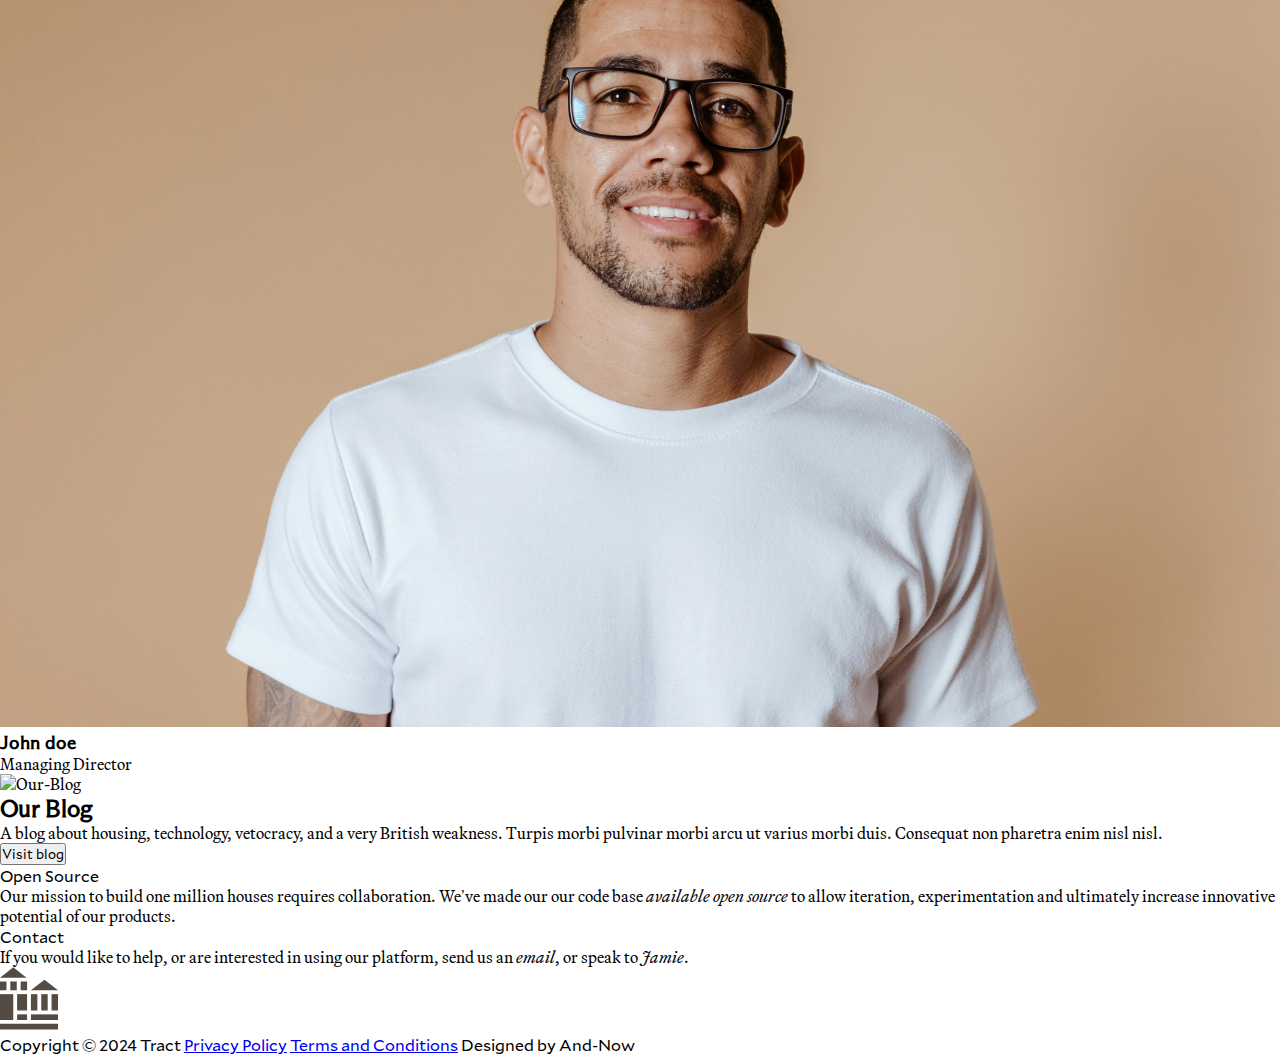
==== commit f6b49250: "working on blog page" ====
--- a/index.html
+++ b/index.html
@@ -7,7 +7,6 @@
     <link rel="stylesheet" href="styles.css" />
     <script src="https://cdn.tailwindcss.com"></script>
     <style>
-      /* Custom styles to transition background color on scroll */
       .scrolled {
         background-color: white !important;
         border-bottom: 1px solid #d2ccc6;
@@ -51,19 +50,22 @@
           <nav
             class="flex lg:w-2/5 flex-wrap gap-[48px] items-center text-base md:ml-auto"
           >
-            <a href="#" class="hover:text-gray-900">Introduction</a>
-            <a href="product.html" class="hover:text-gray-900">Products</a>
+            <a href="./index.html#introduction" class="hover:text-gray-900"
+              >Introduction</a
+            >
+            <a href="./products.html" class="hover:text-gray-900">Products</a>
             <a href="#" class="hover:text-gray-900">Careers</a>
           </nav>
+
           <a
-            href="#"
+            href="./index.html"
             class="flex order-first lg:order-none lg:w-1/5 title-font font-medium items-center text-gray-900 lg:items-center lg:justify-center"
           >
             <div class="logo-text-holder block w-[98px]"></div>
             <img class="logo-text hidden" src="./assets/Tract.svg" alt="Logo" />
           </a>
           <a
-            href="#"
+            href="./index.html"
             class="logo-with-text flex flex-col absolute top-[8px] left-1/2 transform -translate-x-1/2 gap-[29px] order-first lg:order-none lg:w-1/5 title-font font-medium items-center text-gray-900 lg:items-center lg:justify-center"
           >
             <img
@@ -76,9 +78,11 @@
           <div
             class="lg:w-2/5 inline-flex flex gap-[48px] lg:justify-end ml-5 lg:ml-0"
           >
-            <a href="#" class="hover:text-gray-900">Team</a>
-            <a href="#" class="hover:text-gray-900">Contact</a>
-            <a href="#" class="hover:text-gray-900">Blog</a>
+            <a href="./index.html#team" class="hover:text-gray-900">Team</a>
+            <a href="./index.html#contact" class="hover:text-gray-900"
+              >Contact</a
+            >
+            <a href="./blogs.html" class="hover:text-gray-900">Blog</a>
           </div>
         </div>
 
@@ -99,12 +103,12 @@
             class="flex text-[14px] text-[#544C43] leading-[17.25px] tracking-[4%] flex-col items-center gap-[51px] mt-12"
           >
             <a
-              href="#"
+              href="./index.html#introduction"
               class="border-b border-b-[0.5px] border-b-[#544C43] py-[5px] uppercase hover:text-gray-700"
               >Introduction</a
             >
             <a
-              href="#"
+              href="./products.html"
               class="border-b border-b-[0.5px] border-b-[#544C43] py-[5px] uppercase hover:text-gray-700"
               >Products</a
             >
@@ -114,17 +118,17 @@
               >Careers</a
             >
             <a
-              href="#"
+              href="./index.html#team"
               class="border-b border-b-[0.5px] border-b-[#544C43] py-[5px] uppercase hover:text-gray-700"
               >Team</a
             >
             <a
-              href="#"
+              href="./index.html#contact"
               class="border-b border-b-[0.5px] border-b-[#544C43] py-[5px] uppercase hover:text-gray-700"
               >Contact</a
             >
             <a
-              href="#"
+              href="./blogs.html"
               class="border-b border-b-[0.5px] border-b-[#544C43] py-[5px] uppercase hover:text-gray-700"
               >Blog</a
             >
@@ -164,6 +168,7 @@
 
     <!-- Who We Are Section Start -->
     <div
+      id="introduction"
       class="flex flex-col md:gap-[60px] gap-[30px] md:py-[100px] pt-[100px] pb-[50px] lg:px-[200px] md:px-[100px] px-[20px] text-[#544C43] text-center bg-transparent"
     >
       <div class="flex flex-col items-center justify-center gap-[14px]">
@@ -181,16 +186,21 @@
         <p>
           Tract is building the platform for planning. We believe that housing
           is the
-          <span class="italic">largest domestic political problem</span> that
-          the United Kingdom faces, and that the planning system is the biggest
-          barrier to solving it. Our software lets you reason about planning
-          risk, develop applications, and work an application through the
-          permitting process. We do machine learning, geospatial data, carefully
-          designed UIs, and a lot of things that don't scale.
+          <span class="font-test-martina-plantijn-italic"
+            >largest domestic political problem</span
+          >
+          that the United Kingdom faces, and that the planning system is the
+          biggest barrier to solving it. Our software lets you reason about
+          planning risk, develop applications, and work an application through
+          the permitting process. We do machine learning, geospatial data,
+          carefully designed UIs, and a lot of things that don't scale.
         </p>
         <p>
-          We are going to build <span class="italic">one million homes</span> in
-          the next ten years.
+          We are going to build
+          <span class="font-test-martina-plantijn-italic"
+            >one million homes</span
+          >
+          in the next ten years.
         </p>
       </div>
     </div>
@@ -281,6 +291,7 @@
 
     <!-- Open Position Section Start -->
     <div
+      id="team"
       class="flex flex-col items-center text-[#544C43] justify-center gap-[60px] md:py-[100px] py-[50px] lg:px-[60px] px-[20px]"
     >
       <div class="flex flex-col text-center text-[#544C43] gap-[14px]">
@@ -654,7 +665,7 @@
     <footer
       class="flex flex-col md:py-[100px] py-[30px] lg:px-[250px] md:px-[180px] px-[20px] bg-[#8EA75F] text-center text-[#544C43] font-[400]"
     >
-      <div class="flex flex-col gap-[40px] md:pb-[100px] pb-[40px]">
+      <div class="flex flex-col gap-[40px]">
         <span
           class="uppercase font-mallory-trial text-[12px] leading-[16px] tracking-[4%]"
           >Open Source</span
@@ -664,13 +675,18 @@
         >
           Our mission to build one million houses requires collaboration. We’ve
           made our our code base
-          <span class="underline italic">available open source</span> to allow
-          iteration, experimentation and ultimately increase innovative
+          <span class="underline font-test-martina-plantijn-italic"
+            >available open source</span
+          >
+          to allow iteration, experimentation and ultimately increase innovative
           potential of our products.
         </p>
       </div>
 
-      <div class="flex flex-col gap-[40px] md:pb-[120px] pb-[40px]">
+      <div
+        id="contact"
+        class="flex flex-col gap-[40px] md:pt-[100px] pt-[40px] md:pb-[120px] pb-[40px]"
+      >
         <span
           class="uppercase font-mallory-trial text-[12px] leading-[16px] tracking-[4%]"
           >Contact</span
@@ -679,8 +695,11 @@
           class="md:text-[32px] text-[20px] md:leading-[40.1px] leading-[25.06px]"
         >
           If you would like to help, or are interested in using our
-          platform, send us an <span class="underline italic">email</span>,
-          or speak to <span class="underline italic">Jamie</span>.
+          platform, send us an
+          <span class="underline font-test-martina-plantijn-italic">email</span
+          >, or speak to
+          <span class="underline font-test-martina-plantijn-italic">Jamie</span
+          >.
         </p>
       </div>
 
